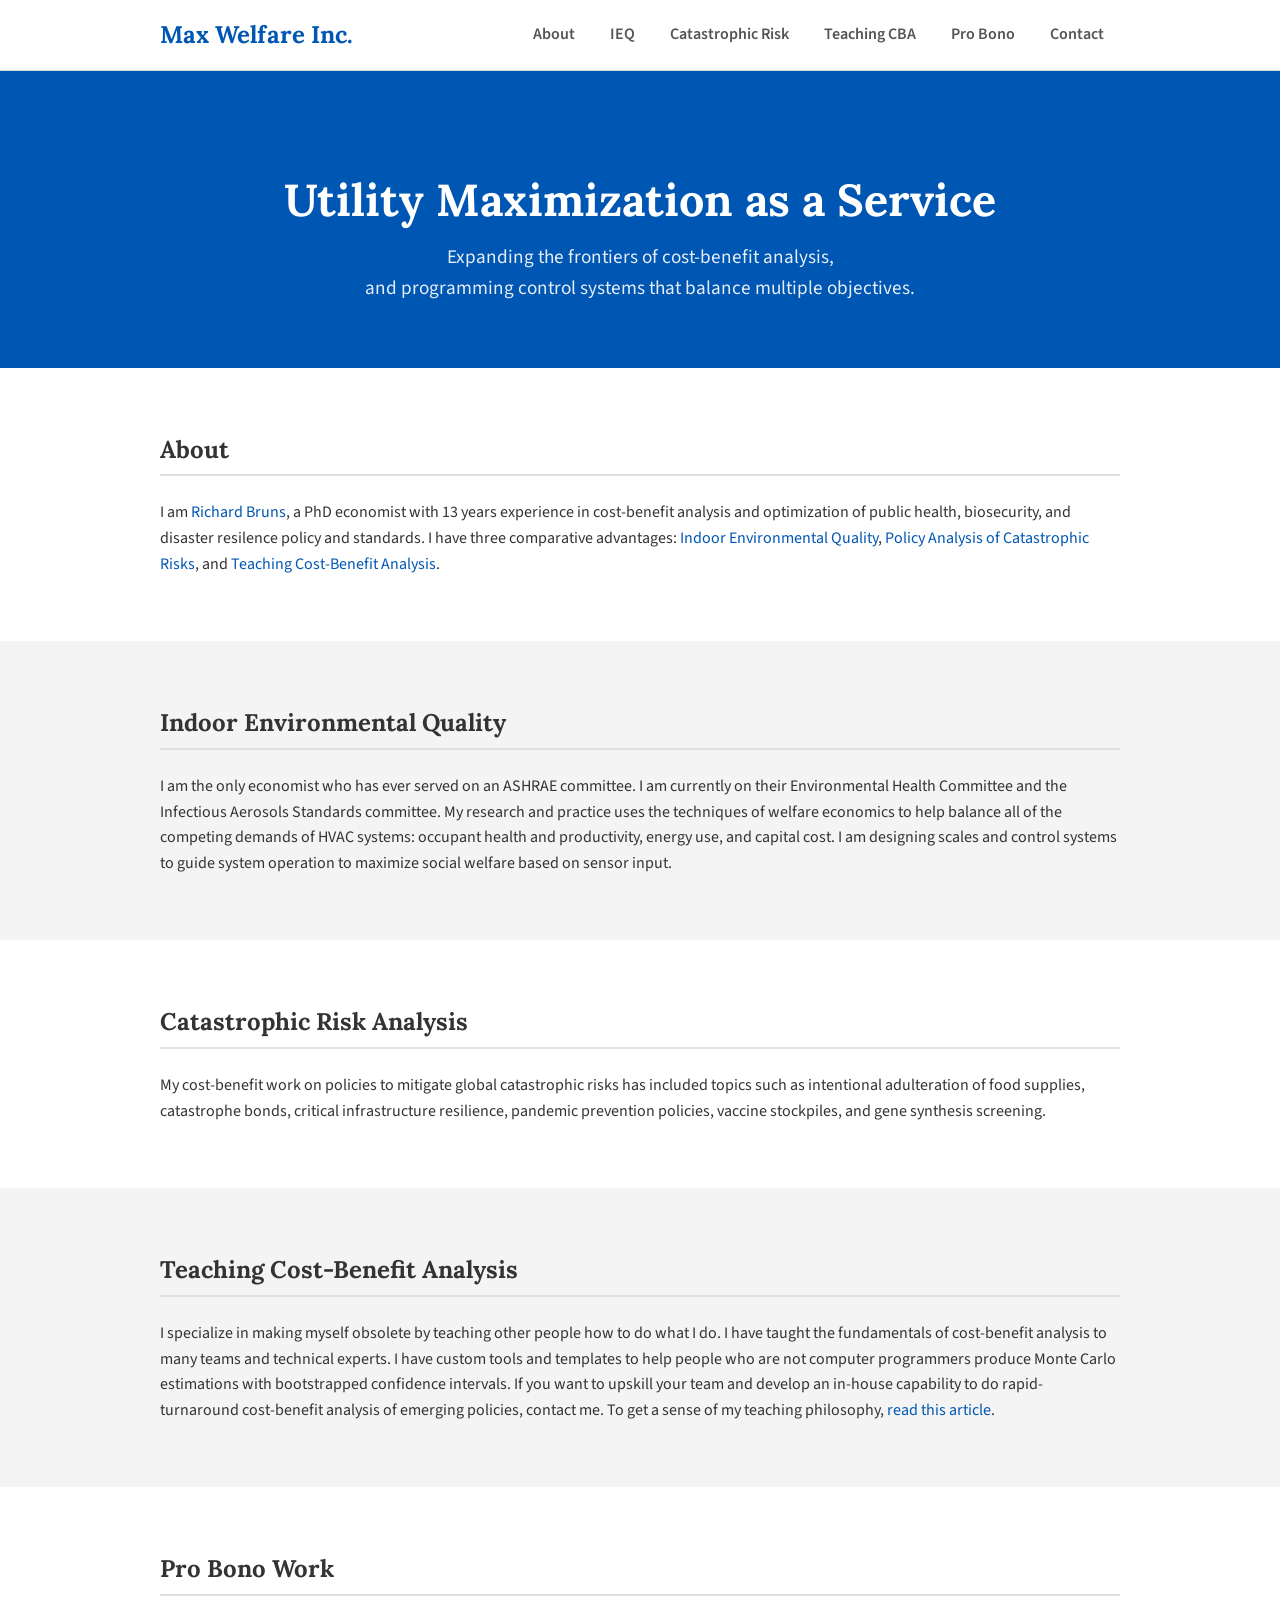
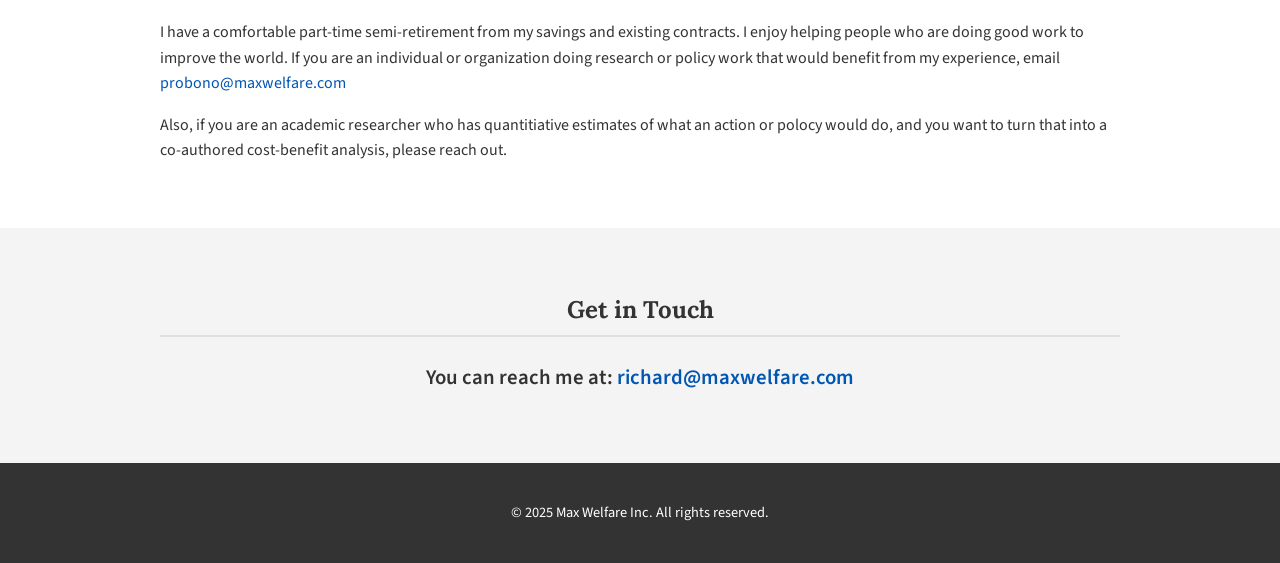
==== index.html @ c3a6b3d5 "meta tags for linkedin" ====
<!DOCTYPE html>
<html lang="en">
<head>
    <meta charset="UTF-8">
    <meta name="viewport" content="width=device-width, initial-scale=1.0">
    
    <!-- Open Graph / LinkedIn meta tags -->  
    <meta property="og:type" content="website">
    <meta property="og:url" content="https://maxwelfare.com">
    <meta property="og:title" content="Max Welfare Inc. - Utility Maximization as a Service">
    <meta property="og:description" content="PhD economist with 13 years experience in cost-benefit analysis and optimization of public health, biosecurity, and disaster resilience policy. Specializing in Indoor Environmental Quality, Catastrophic Risk Analysis, and Teaching Cost-Benefit Analysis.">
    <meta property="og:image" content="https://maxwelfare.com/utility-icon.svg">

    <!-- Twitter Card meta tags  -->
    <meta name="twitter:card" content="summary">
    <meta name="twitter:title" content="Max Welfare Inc. - Utility Maximization as a Service">
    <meta name="twitter:description" content="PhD economist with 13 years experience in cost-benefit analysis and optimization of public health, biosecurity, and disaster resilience policy.">

    <title>Max Welfare Inc.</title>
    <link rel="stylesheet" href="style.css">
    <link rel="preconnect" href="https://fonts.googleapis.com">
    <link rel="preconnect" href="https://fonts.gstatic.com" crossorigin>
    <link href="https://fonts.googleapis.com/css2?family=Lora:wght@400;700&family=Source+Sans+Pro:wght@400;600&display=swap" rel="stylesheet">
    <style>
        /* Optional: Adding this for a smoother user experience when jumping between sections */
        /*html {
            scroll-behavior: smooth;
        }
            */
    </style>
    <link rel="icon" type="image/svg+xml" href="utility-icon.svg">
</head>
<body>

    <header>
        <div class="container">
            <div class="logo">Max Welfare Inc.</div>
            <nav>
                <a href="#about">About</a>
                <a href="#ieq">IEQ</a>
                <a href="#cat-risk">Catastrophic Risk</a>
                <a href="#teaching-cba">Teaching CBA</a>
                <a href="#pro-bono">Pro Bono</a>
                <a href="#contact">Contact</a>
            </nav>
        </div>
    </header>

    <main>
        <section id="hero">
            <div class="container">
                <h1>Utility Maximization as a Service</h1>
                <p class="subtitle">Expanding the frontiers of cost-benefit analysis, <br> and programming control systems that balance multiple objectives.</p>
            </div>
        </section>

        <section id="about">
            <div class="container">
                <h2>About</h2>
                <p>I am <a href="https://www.linkedin.com/in/richard-bruns-9a070b25/">Richard Bruns</a>, a PhD economist with 13 years experience in cost-benefit analysis and optimization of public health, biosecurity, and disaster resilence policy and standards. I have three comparative advantages: <a href="#ieq">Indoor Environmental Quality</a>, <a href="#cat-risk">Policy Analysis of Catastrophic Risks</a>, and <a href="#teaching-cba">Teaching Cost-Benefit Analysis</a>.</p>
            </div>
        </section>


        <section id="ieq">
            <div class="container">
                <h2>Indoor Environmental Quality</h2>
                <p>I am the only economist who has ever served on an ASHRAE committee. I am currently on their Environmental Health Committee and the Infectious Aerosols Standards committee. My research and practice uses the techniques of welfare economics to help balance all of the competing demands of HVAC systems: occupant health and productivity, energy use, and capital cost. I am designing scales and control systems to guide system operation to maximize social welfare based on sensor input.</p>
            </div>
        </section>

        <section id="cat-risk">
            <div class="container">
                <h2>Catastrophic Risk Analysis</h2>
                <p>My cost-benefit work on policies to mitigate global catastrophic risks has included topics such as intentional adulteration of food supplies, catastrophe bonds, critical infrastructure resilience, pandemic prevention policies, vaccine stockpiles, and gene synthesis screening.</p>
            </div>
        </section>

        <section id="teaching-cba" >
            <div class="container">
                <h2>Teaching Cost-Benefit Analysis</h2>
                <p>I specialize in making myself obsolete by teaching other people how to do what I do. I have taught the fundamentals of cost-benefit analysis to many teams and technical experts. I have custom tools and templates to help people who are not computer programmers produce Monte Carlo estimations with bootstrapped confidence intervals. If you want to upskill your team and develop an in-house capability to do rapid-turnaround cost-benefit analysis of emerging policies, contact me. To get a sense of my teaching philosophy, <a href="https://forum.effectivealtruism.org/posts/wsHnorrCFNffNJQmS/cba-301-practical-advice" target="_blank" rel="noopener noreferrer">read this article</a>.</p>
            </div>
        </section>

        <section id="pro-bono">
            <div class="container">
                <h2>Pro Bono Work</h2>
                <p>I have a comfortable part-time semi-retirement from my savings and existing contracts. I enjoy helping people who are doing good work to improve the world. If you are an individual or organization doing research or policy work that would benefit from my experience, email <a href="mailto:probono@maxwelfare.com">probono@maxwelfare.com</a> </p>
                <p>Also, if you are an academic researcher who has quantitiative estimates of what an action or polocy would do, and you want to turn that into a co-authored cost-benefit analysis, please reach out.</p>
            </div>
        </section>

        <section id="contact">
            <div class="container">
                <h2>Get in Touch</h2>
                <p class="email">You can reach me at: <a href="mailto:richard@maxwelfare.com">richard@maxwelfare.com</a></p>
            </div>
        </section>
    </main>

    <footer>
        <div class="container">
            <p>© 2025 Max Welfare Inc. All rights reserved.</p>
        </div>
    </footer>

</body>
</html>
---- style.css ----
/* --- Basic Setup --- */
body {
    font-family: 'Source Sans Pro', sans-serif;
    line-height: 1.6;
    margin: 0;
    padding: 0;
    background-color: #f4f4f4;
    color: #333;
}

html {
    scroll-behavior: smooth;
}

[id] {
  scroll-margin-top: 80px; 
}

.container {
    max-width: 960px;
    margin: auto;
    overflow: auto;
    padding: 0 2rem;
}

h1, h2, h3 {
    font-family: 'Lora', serif;
    font-weight: 700;
    line-height: 1.2;
}

h2 {
    border-bottom: 2px solid #e0e0e0;
    padding-bottom: 10px;
    margin-bottom: 1.5rem;
}

a {
    color: #0056b3;
    text-decoration: none;
}

a:hover {
    text-decoration: underline;
}

section {
    padding: 3rem 0;
}

/* --- Header & Navigation --- */
header {
    background: #fff;
    color: #333;
    padding: 1rem 0;
    border-bottom: 1px solid #ddd;
    position: sticky;
    top: 0;
    z-index: 1000;
}

header .container {
    display: flex;
    justify-content: space-between;
    align-items: center;
}

header .logo {
    font-family: 'Lora', serif;
    font-size: 1.5rem;
    font-weight: 700;
    color: #0056b3;
}

header nav a {
    color: #555;
    padding: 0 1rem;
    font-weight: 600;
}

/* --- Hero Section --- */
#hero {
    background: #0056b3;
    color: #fff;
    text-align: center;
    padding: 4rem 0;
}

#hero h1 {
    font-size: 2.8rem;
    margin-bottom: 1rem;
}

#hero .subtitle {
    font-size: 1.2rem;
    max-width: 700px;
    margin: auto;
    opacity: 0.9;
}


main > section:nth-of-type(even) {
    background: #fff;
}


#contact {
    text-align: center;
}

#contact .email {
    font-size: 1.3rem;
    font-weight: 600;
}

/* --- Footer --- */
footer {
    background: #333;
    color: #fff;
    text-align: center;
    padding: 1.5rem 0;
    font-size: 0.9rem;
}
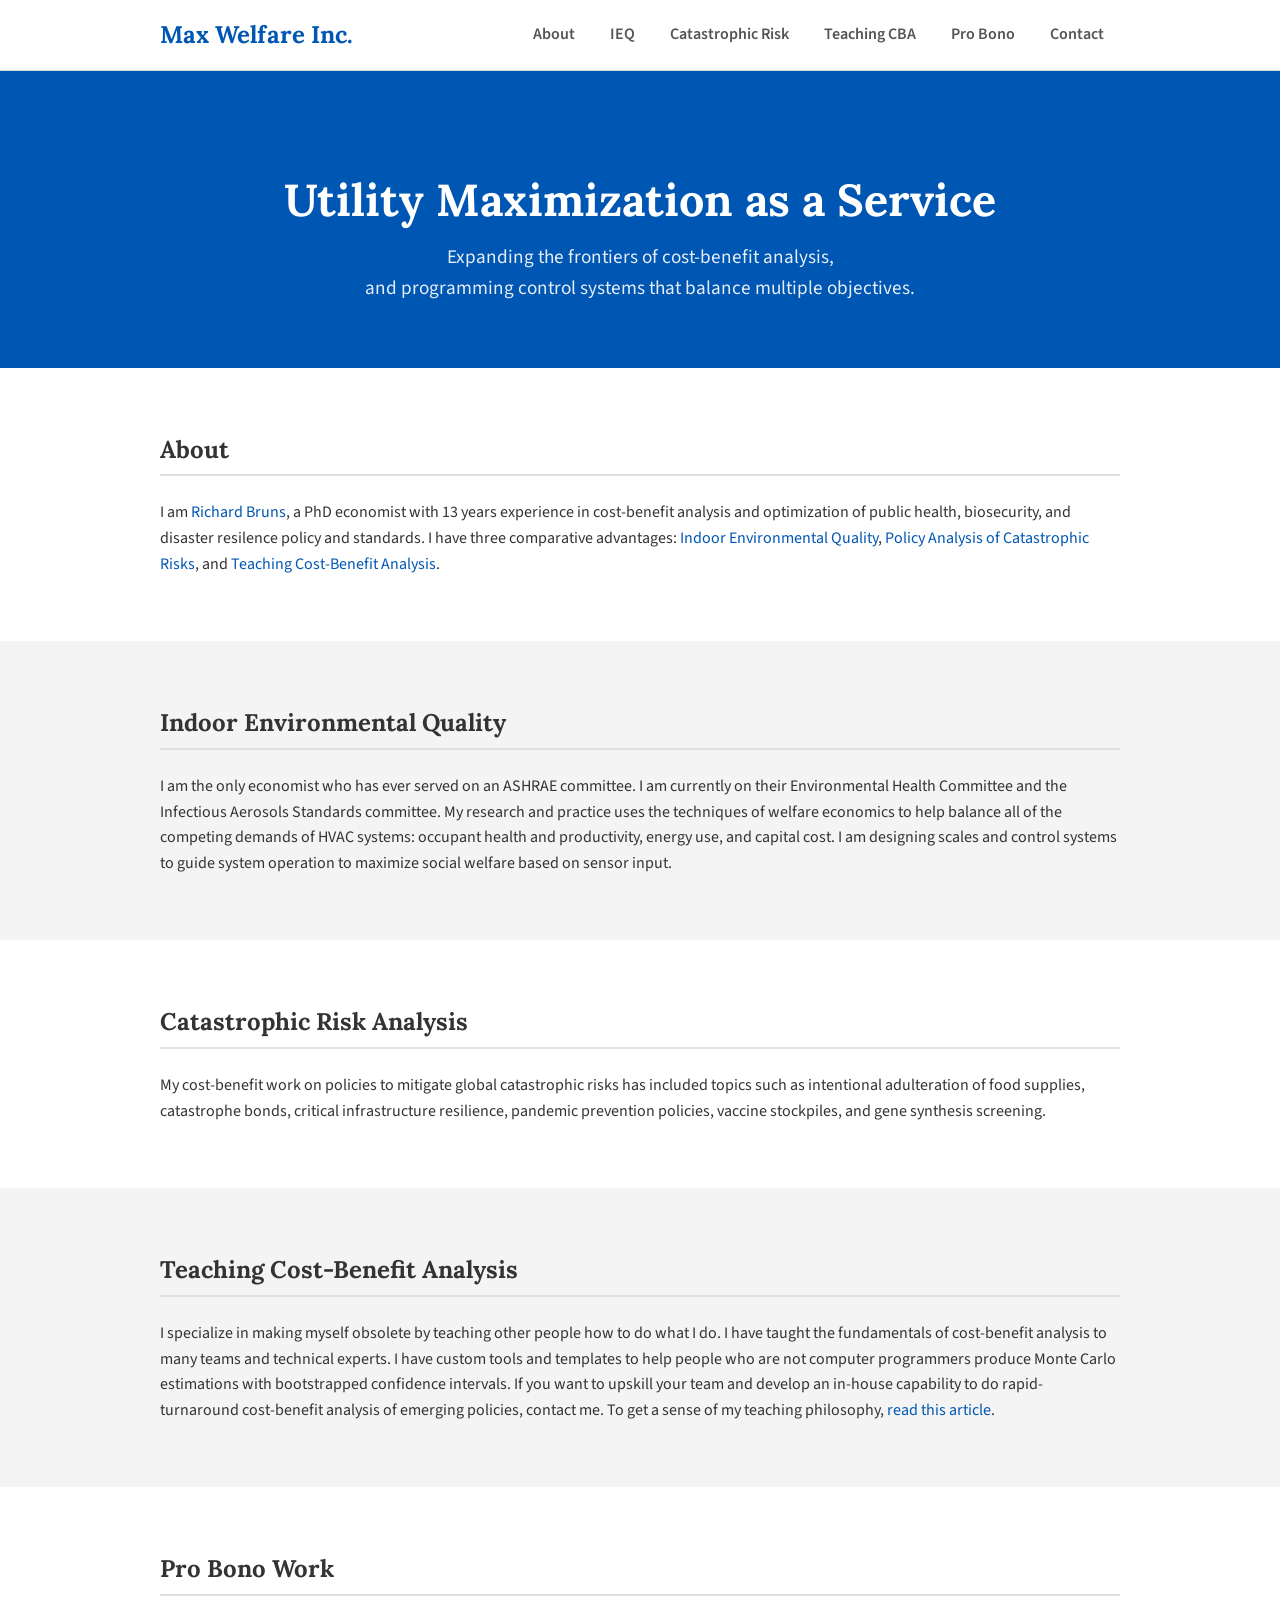
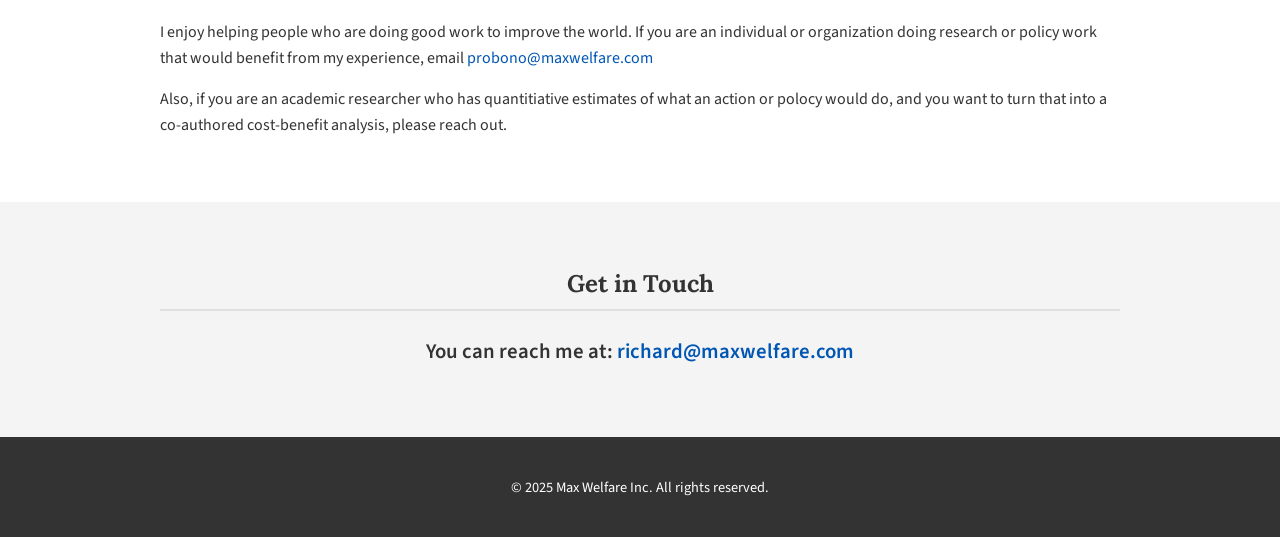
==== commit 20430bb6: "Update index.html delete part time" ====
--- a/index.html
+++ b/index.html
@@ -86,7 +86,7 @@
         <section id="pro-bono">
             <div class="container">
                 <h2>Pro Bono Work</h2>
-                <p>I have a comfortable part-time semi-retirement from my savings and existing contracts. I enjoy helping people who are doing good work to improve the world. If you are an individual or organization doing research or policy work that would benefit from my experience, email <a href="mailto:probono@maxwelfare.com">probono@maxwelfare.com</a> </p>
+                <p>I enjoy helping people who are doing good work to improve the world. If you are an individual or organization doing research or policy work that would benefit from my experience, email <a href="mailto:probono@maxwelfare.com">probono@maxwelfare.com</a> </p>
                 <p>Also, if you are an academic researcher who has quantitiative estimates of what an action or polocy would do, and you want to turn that into a co-authored cost-benefit analysis, please reach out.</p>
             </div>
         </section>
@@ -106,4 +106,5 @@
     </footer>
 
 </body>
-</html>+
+</html>
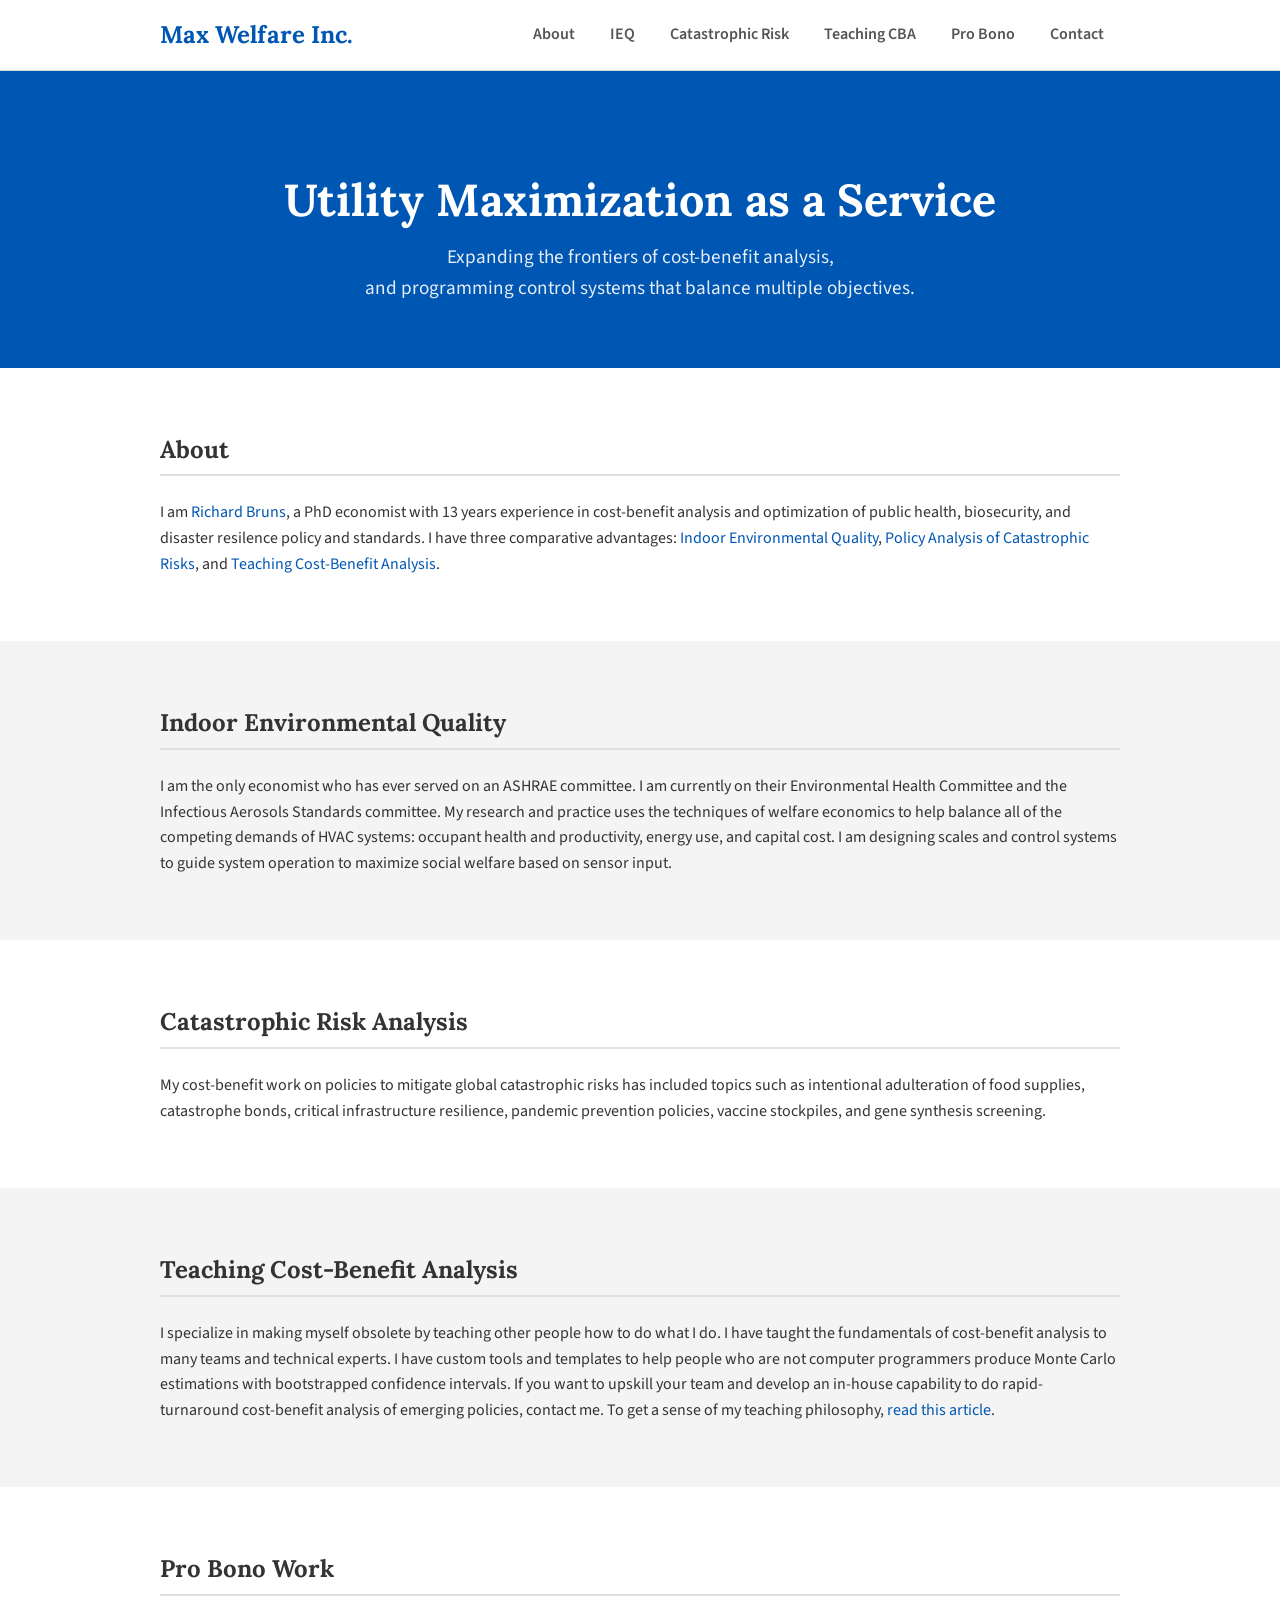
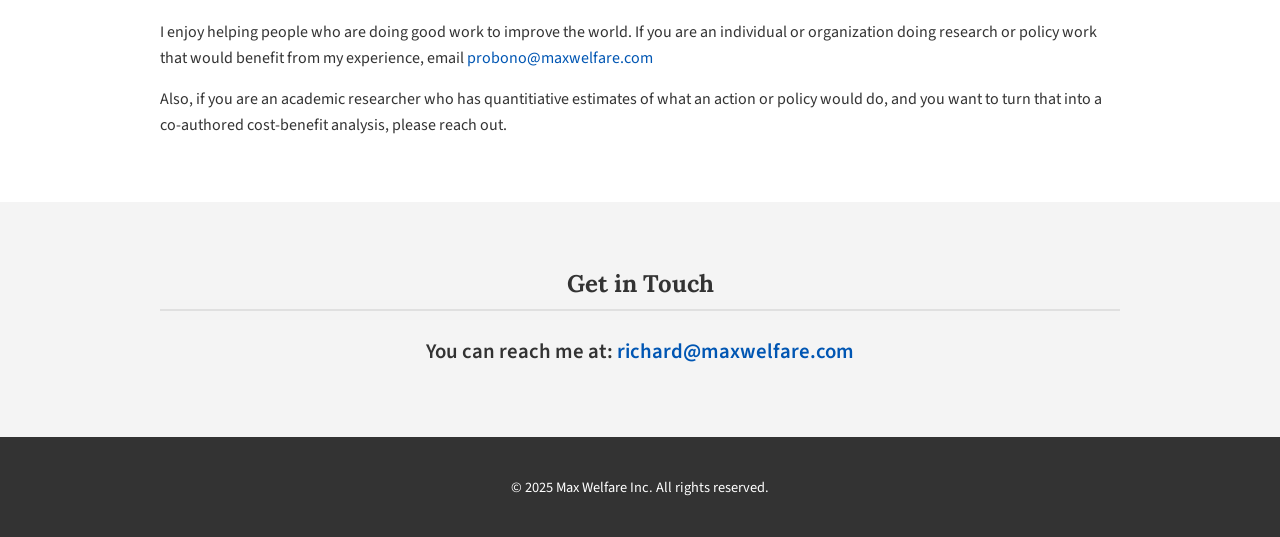
==== commit 936e2322: "Update index.html typo fix" ====
--- a/index.html
+++ b/index.html
@@ -87,7 +87,7 @@
             <div class="container">
                 <h2>Pro Bono Work</h2>
                 <p>I enjoy helping people who are doing good work to improve the world. If you are an individual or organization doing research or policy work that would benefit from my experience, email <a href="mailto:probono@maxwelfare.com">probono@maxwelfare.com</a> </p>
-                <p>Also, if you are an academic researcher who has quantitiative estimates of what an action or polocy would do, and you want to turn that into a co-authored cost-benefit analysis, please reach out.</p>
+                <p>Also, if you are an academic researcher who has quantitiative estimates of what an action or policy would do, and you want to turn that into a co-authored cost-benefit analysis, please reach out.</p>
             </div>
         </section>
 
@@ -108,3 +108,4 @@
 </body>
 
 </html>
+
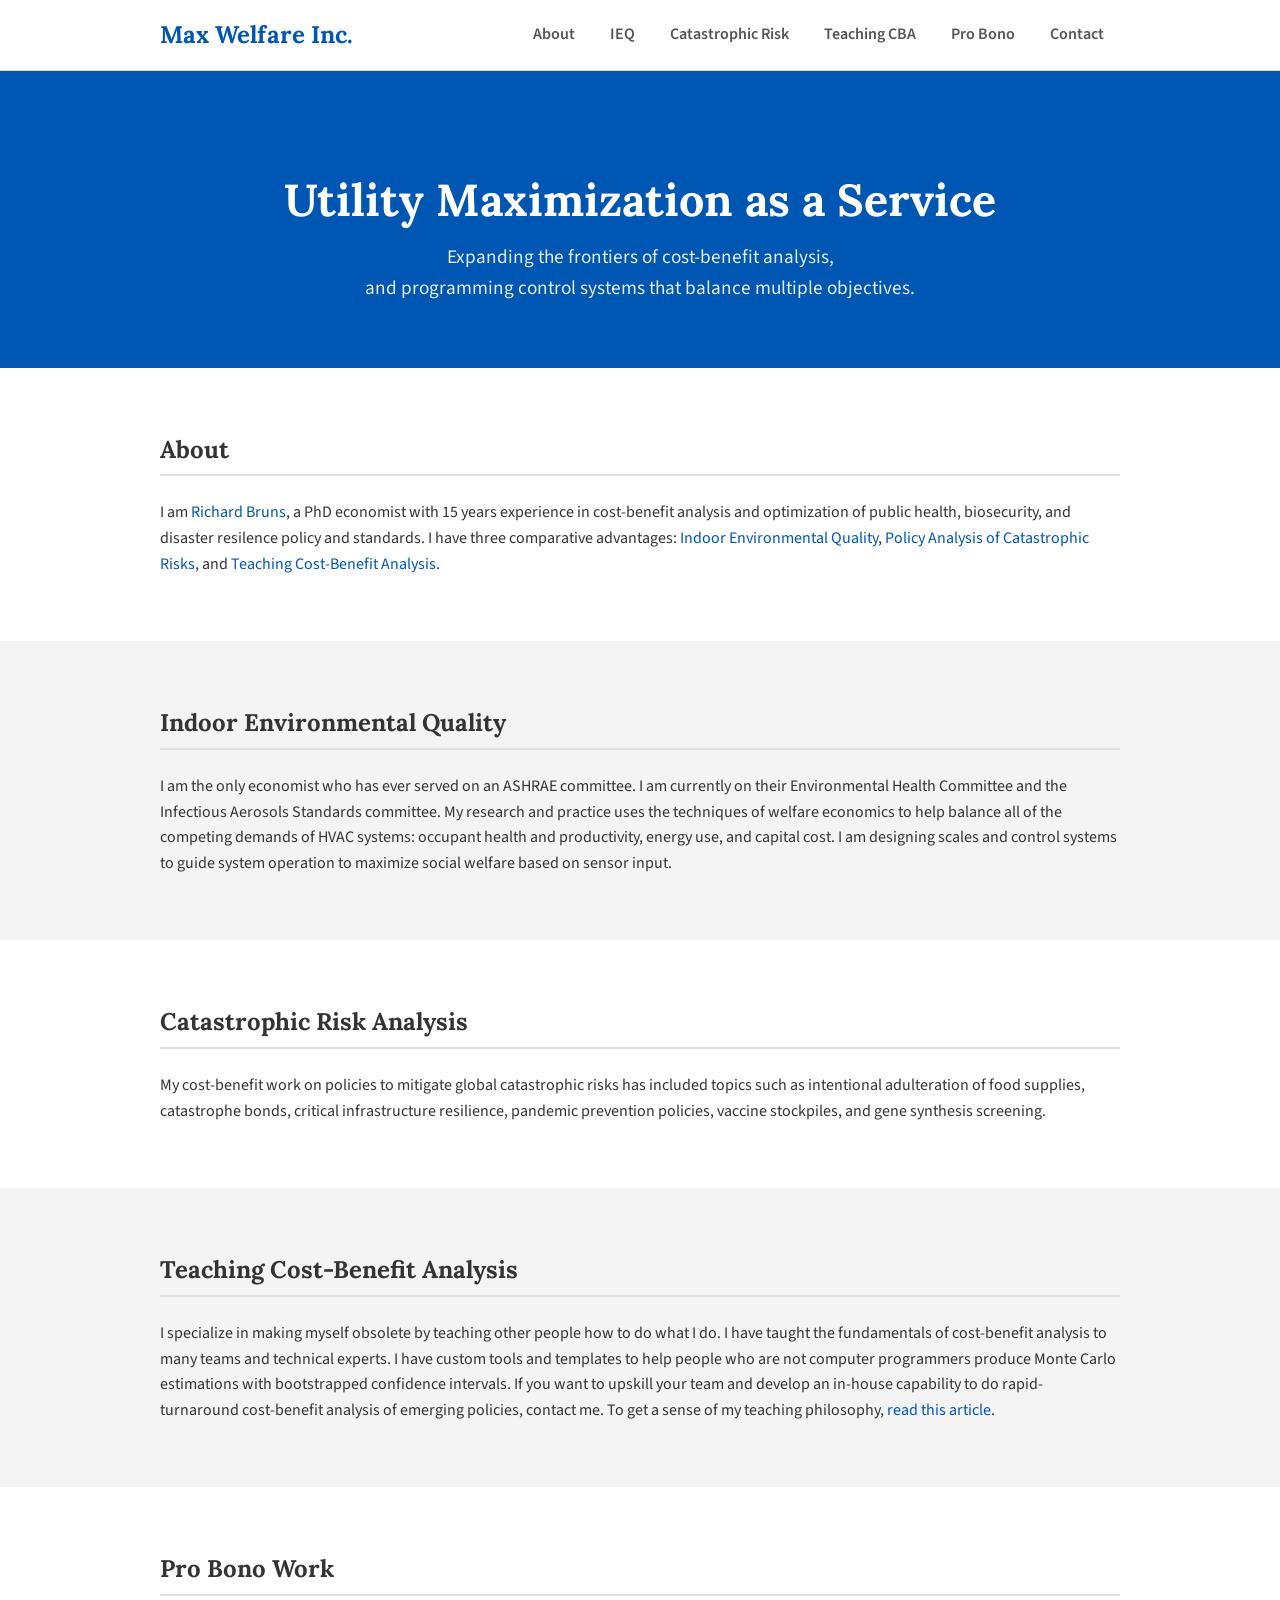
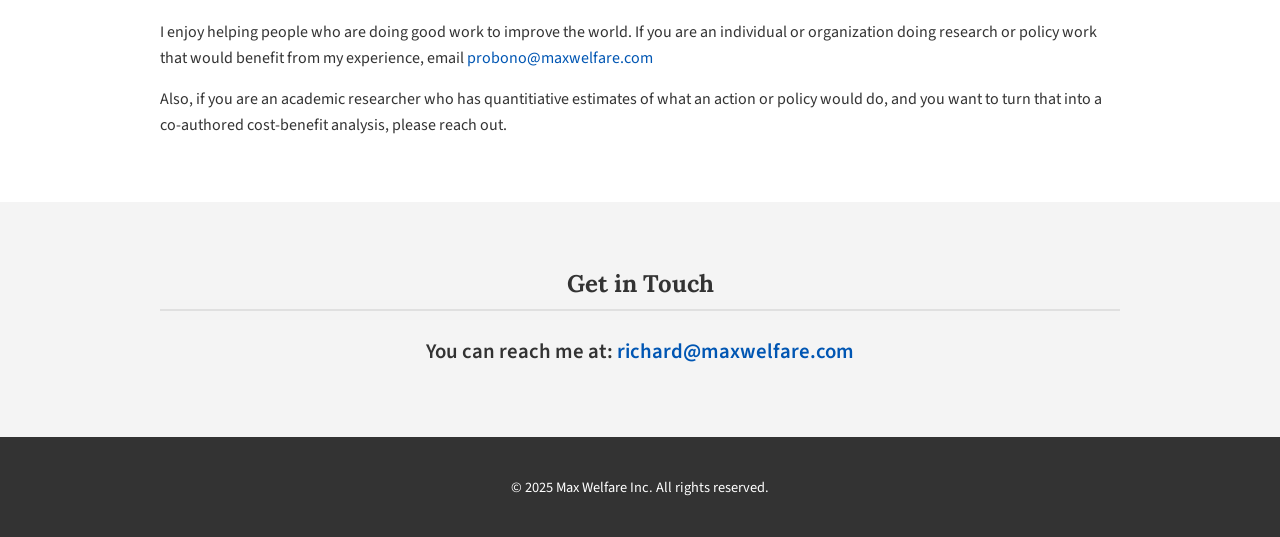
==== commit 82f629bd: "Update index.html 15 again" ====
--- a/index.html
+++ b/index.html
@@ -14,7 +14,7 @@
     <!-- Twitter Card meta tags  -->
     <meta name="twitter:card" content="summary">
     <meta name="twitter:title" content="Max Welfare Inc. - Utility Maximization as a Service">
-    <meta name="twitter:description" content="PhD economist with 13 years experience in cost-benefit analysis and optimization of public health, biosecurity, and disaster resilience policy.">
+    <meta name="twitter:description" content="PhD economist with 15 years experience in cost-benefit analysis and optimization of public health, biosecurity, and disaster resilience policy.">
 
     <title>Max Welfare Inc.</title>
     <link rel="stylesheet" href="style.css">
@@ -57,7 +57,7 @@
         <section id="about">
             <div class="container">
                 <h2>About</h2>
-                <p>I am <a href="https://www.linkedin.com/in/richard-bruns-9a070b25/">Richard Bruns</a>, a PhD economist with 13 years experience in cost-benefit analysis and optimization of public health, biosecurity, and disaster resilence policy and standards. I have three comparative advantages: <a href="#ieq">Indoor Environmental Quality</a>, <a href="#cat-risk">Policy Analysis of Catastrophic Risks</a>, and <a href="#teaching-cba">Teaching Cost-Benefit Analysis</a>.</p>
+                <p>I am <a href="https://www.linkedin.com/in/richard-bruns-9a070b25/">Richard Bruns</a>, a PhD economist with 15 years experience in cost-benefit analysis and optimization of public health, biosecurity, and disaster resilence policy and standards. I have three comparative advantages: <a href="#ieq">Indoor Environmental Quality</a>, <a href="#cat-risk">Policy Analysis of Catastrophic Risks</a>, and <a href="#teaching-cba">Teaching Cost-Benefit Analysis</a>.</p>
             </div>
         </section>
 
@@ -109,3 +109,5 @@
 
 </html>
 
+
+
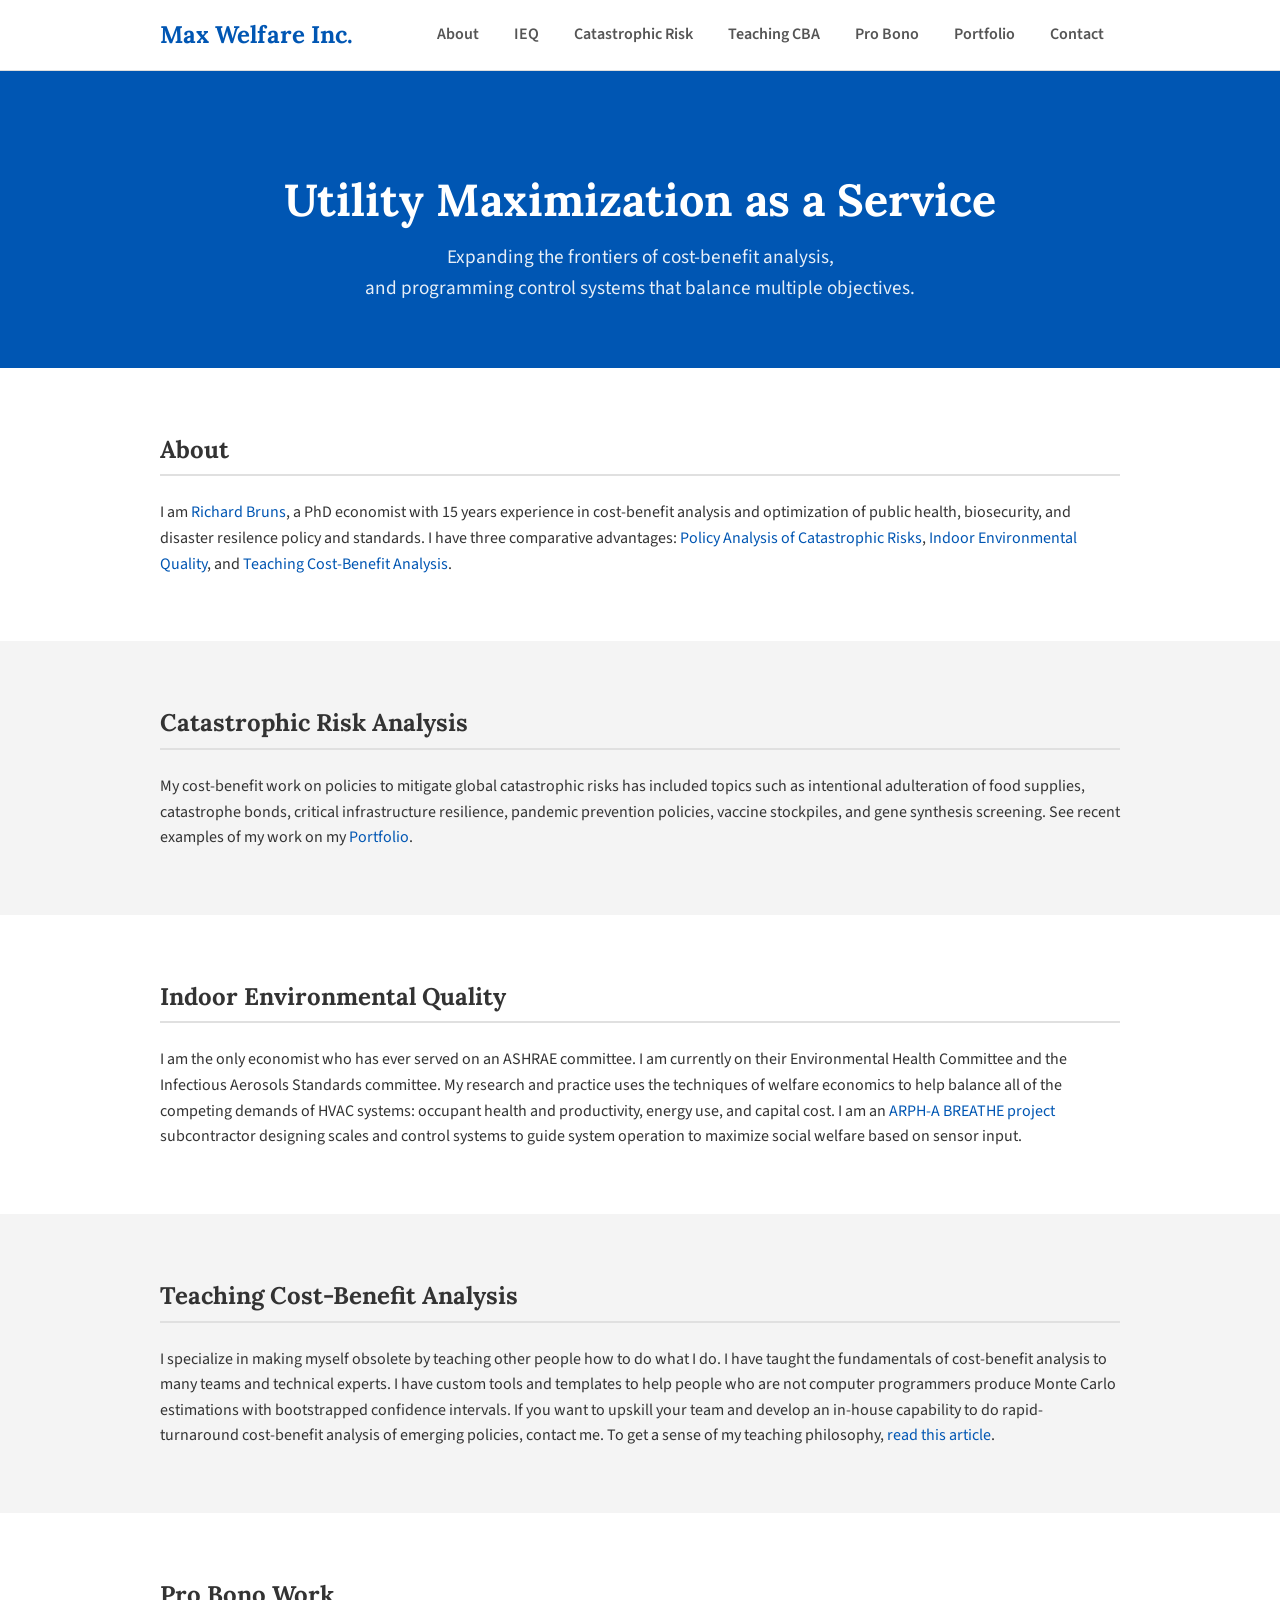
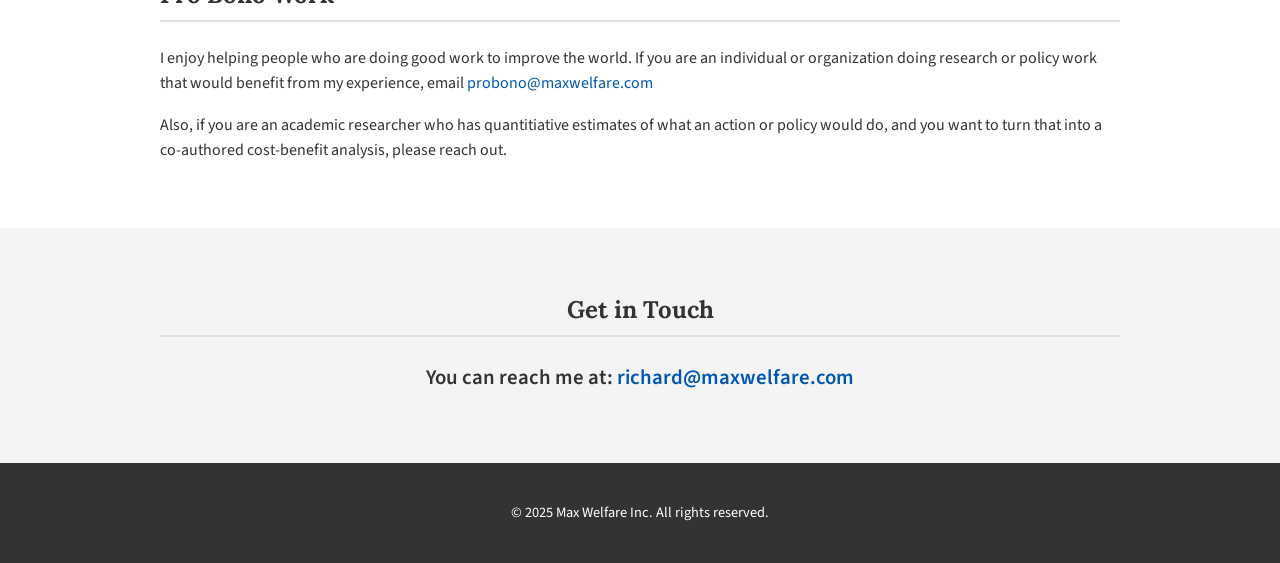
==== commit b22519d2: "Added Portfolio 	new file:   Mpox_Modelling.pdf 	modified:   index.html 	new file:   portfolio.html" ====
--- a/index.html
+++ b/index.html
@@ -8,7 +8,7 @@
     <meta property="og:type" content="website">
     <meta property="og:url" content="https://maxwelfare.com">
     <meta property="og:title" content="Max Welfare Inc. - Utility Maximization as a Service">
-    <meta property="og:description" content="PhD economist with 13 years experience in cost-benefit analysis and optimization of public health, biosecurity, and disaster resilience policy. Specializing in Indoor Environmental Quality, Catastrophic Risk Analysis, and Teaching Cost-Benefit Analysis.">
+    <meta property="og:description" content="PhD economist with 15 years experience in cost-benefit analysis and optimization of public health, biosecurity, and disaster resilience policy. Specializing in Indoor Environmental Quality, Catastrophic Risk Analysis, and Teaching Cost-Benefit Analysis.">
     <meta property="og:image" content="https://maxwelfare.com/utility-icon.svg">
 
     <!-- Twitter Card meta tags  -->
@@ -41,6 +41,7 @@
                 <a href="#cat-risk">Catastrophic Risk</a>
                 <a href="#teaching-cba">Teaching CBA</a>
                 <a href="#pro-bono">Pro Bono</a>
+                <a href="portfolio.html">Portfolio</a>
                 <a href="#contact">Contact</a>
             </nav>
         </div>
@@ -57,24 +58,24 @@
         <section id="about">
             <div class="container">
                 <h2>About</h2>
-                <p>I am <a href="https://www.linkedin.com/in/richard-bruns-9a070b25/">Richard Bruns</a>, a PhD economist with 15 years experience in cost-benefit analysis and optimization of public health, biosecurity, and disaster resilence policy and standards. I have three comparative advantages: <a href="#ieq">Indoor Environmental Quality</a>, <a href="#cat-risk">Policy Analysis of Catastrophic Risks</a>, and <a href="#teaching-cba">Teaching Cost-Benefit Analysis</a>.</p>
-            </div>
-        </section>
-
-
-        <section id="ieq">
-            <div class="container">
-                <h2>Indoor Environmental Quality</h2>
-                <p>I am the only economist who has ever served on an ASHRAE committee. I am currently on their Environmental Health Committee and the Infectious Aerosols Standards committee. My research and practice uses the techniques of welfare economics to help balance all of the competing demands of HVAC systems: occupant health and productivity, energy use, and capital cost. I am designing scales and control systems to guide system operation to maximize social welfare based on sensor input.</p>
+                <p>I am <a href="https://www.linkedin.com/in/richard-bruns-9a070b25/">Richard Bruns</a>, a PhD economist with 15 years experience in cost-benefit analysis and optimization of public health, biosecurity, and disaster resilence policy and standards. I have three comparative advantages: <a href="#cat-risk">Policy Analysis of Catastrophic Risks</a>, <a href="#ieq">Indoor Environmental Quality</a>, and <a href="#teaching-cba">Teaching Cost-Benefit Analysis</a>.</p>
             </div>
         </section>
 
         <section id="cat-risk">
             <div class="container">
                 <h2>Catastrophic Risk Analysis</h2>
-                <p>My cost-benefit work on policies to mitigate global catastrophic risks has included topics such as intentional adulteration of food supplies, catastrophe bonds, critical infrastructure resilience, pandemic prevention policies, vaccine stockpiles, and gene synthesis screening.</p>
+                <p>My cost-benefit work on policies to mitigate global catastrophic risks has included topics such as intentional adulteration of food supplies, catastrophe bonds, critical infrastructure resilience, pandemic prevention policies, vaccine stockpiles, and gene synthesis screening. See recent examples of my work on my <a href="portfolio.html">Portfolio</a>.</p>
             </div>
         </section>
+
+        <section id="ieq">
+            <div class="container">
+                <h2>Indoor Environmental Quality</h2>
+                <p>I am the only economist who has ever served on an ASHRAE committee. I am currently on their Environmental Health Committee and the Infectious Aerosols Standards committee. My research and practice uses the techniques of welfare economics to help balance all of the competing demands of HVAC systems: occupant health and productivity, energy use, and capital cost. I am an <a href="https://arpa-h.gov/explore-funding/programs/breathe">ARPH-A BREATHE project</a> subcontractor designing scales and control systems to guide system operation to maximize social welfare based on sensor input.</p>
+            </div>
+        </section>
+
 
         <section id="teaching-cba" >
             <div class="container">
@@ -111,3 +112,4 @@
 
 
 
+
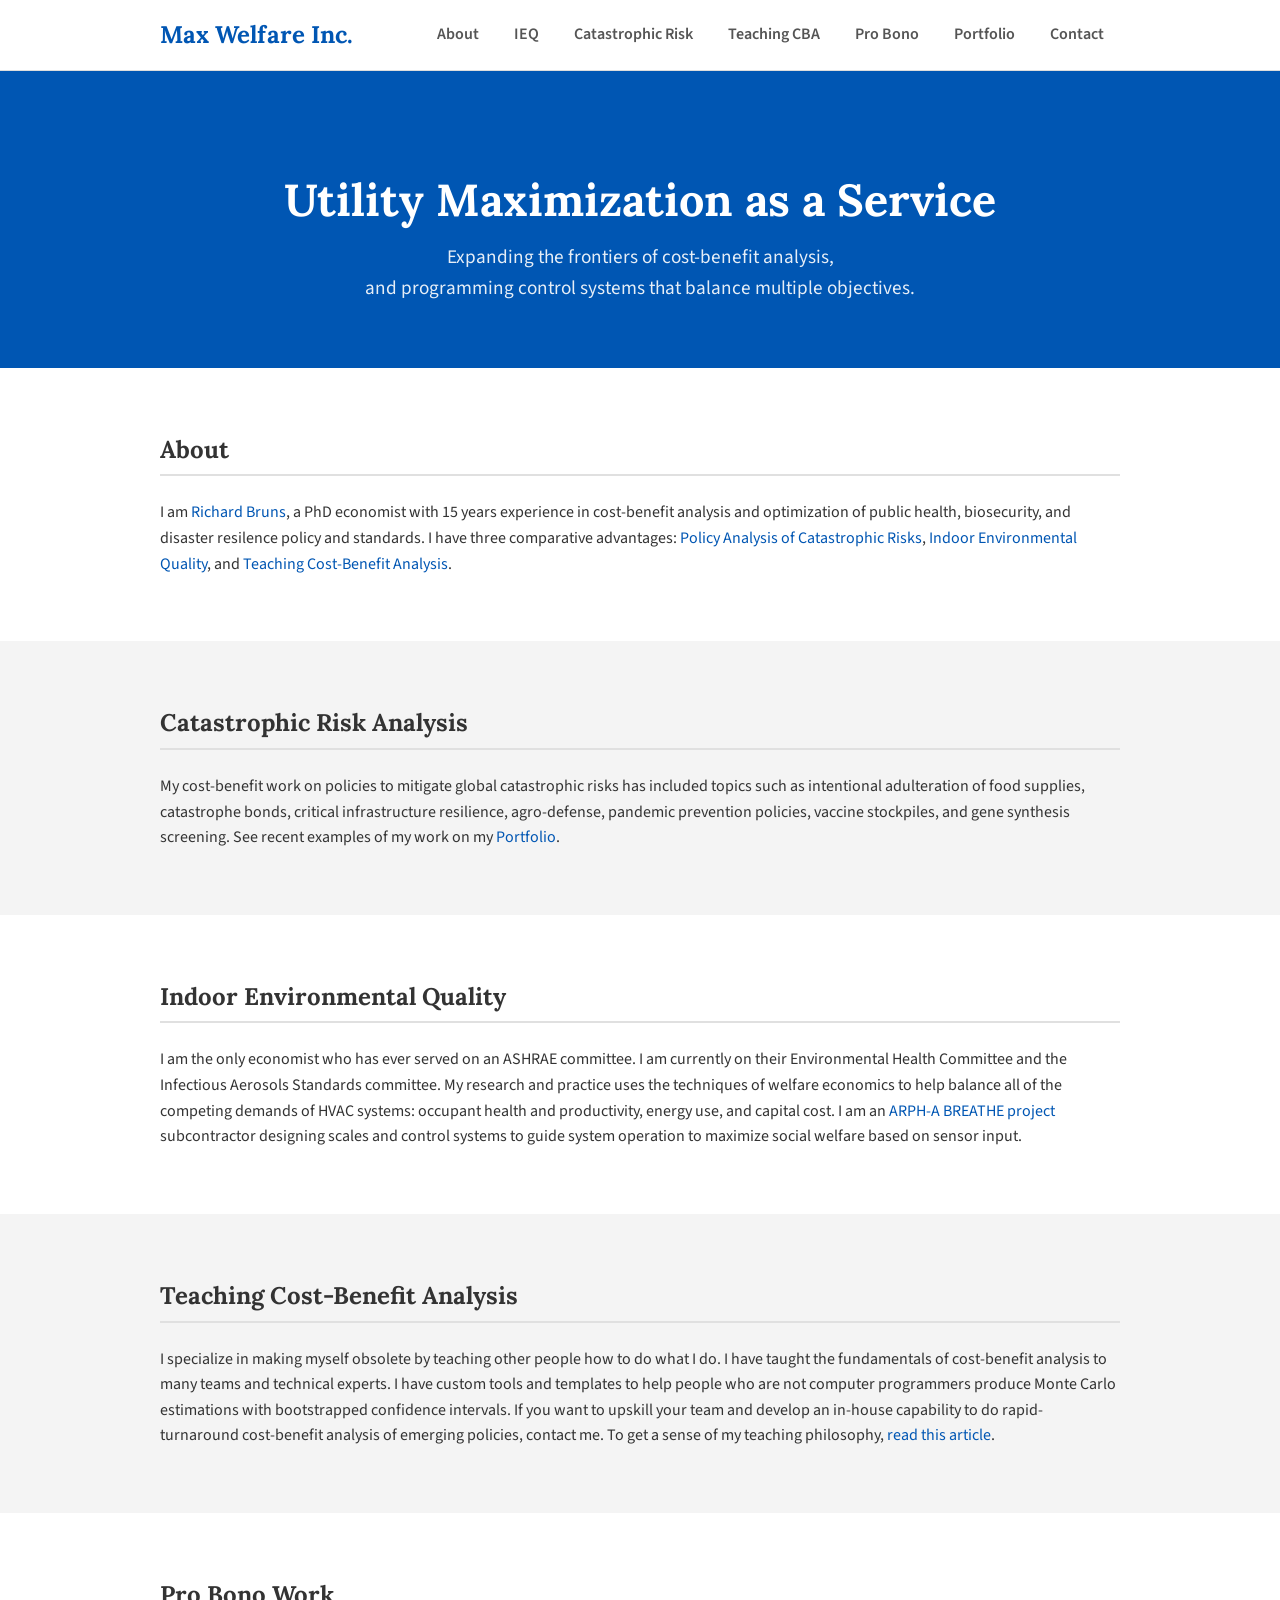
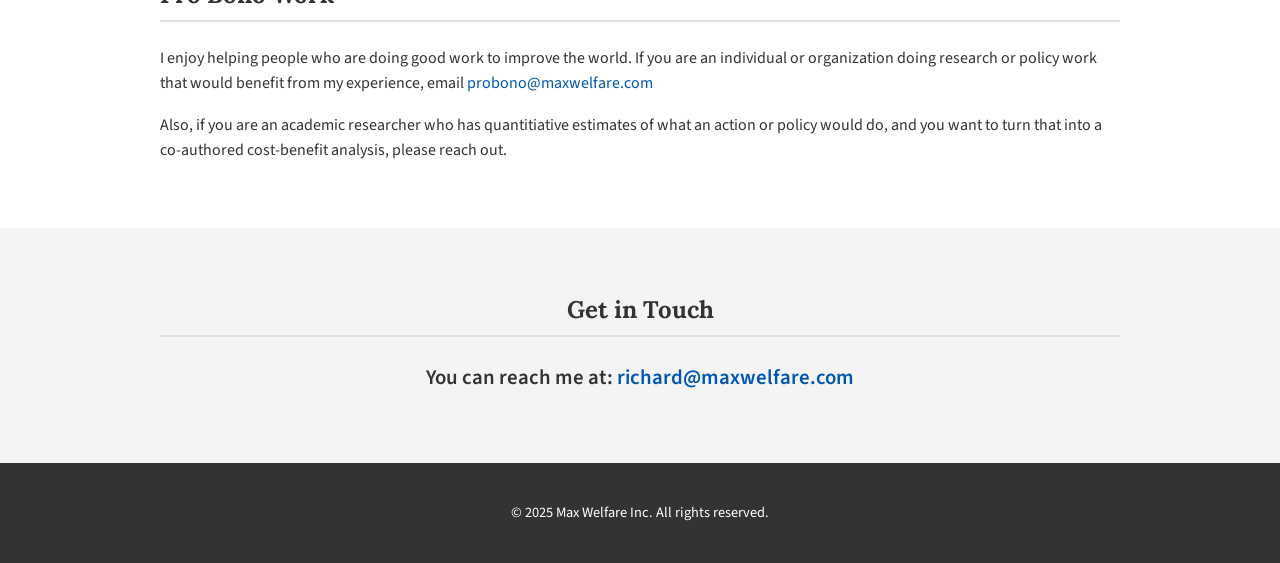
==== commit 656fa16c: "agrodefense added" ====
--- a/index.html
+++ b/index.html
@@ -65,7 +65,7 @@
         <section id="cat-risk">
             <div class="container">
                 <h2>Catastrophic Risk Analysis</h2>
-                <p>My cost-benefit work on policies to mitigate global catastrophic risks has included topics such as intentional adulteration of food supplies, catastrophe bonds, critical infrastructure resilience, pandemic prevention policies, vaccine stockpiles, and gene synthesis screening. See recent examples of my work on my <a href="portfolio.html">Portfolio</a>.</p>
+                <p>My cost-benefit work on policies to mitigate global catastrophic risks has included topics such as intentional adulteration of food supplies, catastrophe bonds, critical infrastructure resilience, agro-defense, pandemic prevention policies, vaccine stockpiles, and gene synthesis screening. See recent examples of my work on my <a href="portfolio.html">Portfolio</a>.</p>
             </div>
         </section>
 
